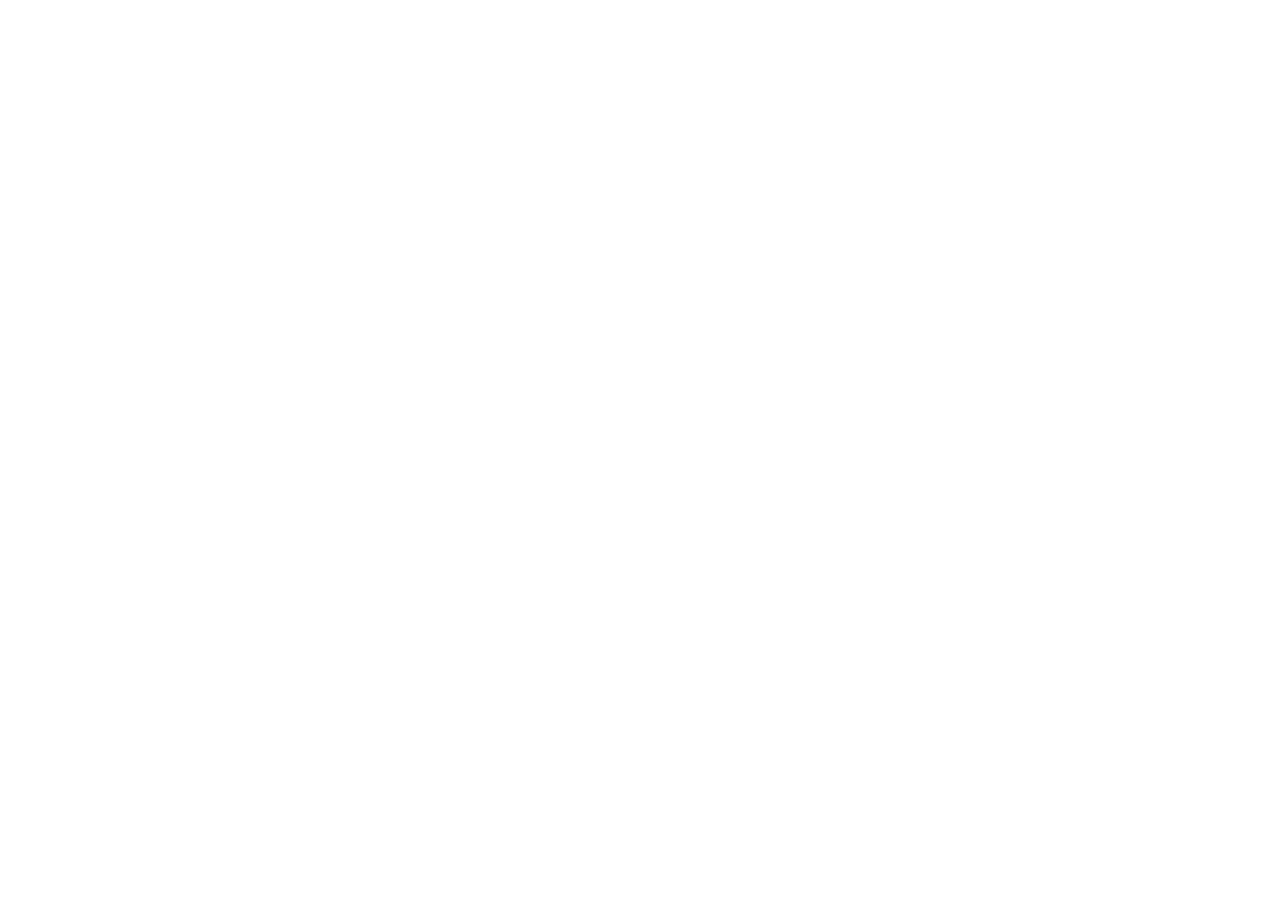
==== books.html @ 688048e7 "first commit" ====
<!DOCTYPE html>
<html lang="en">
<head>
    <meta charset="UTF-8">
    <meta name="viewport" content="width=device-width, initial-scale=1.0">
    <title>Document</title>
</head>
<body>
    
</body>
</html>
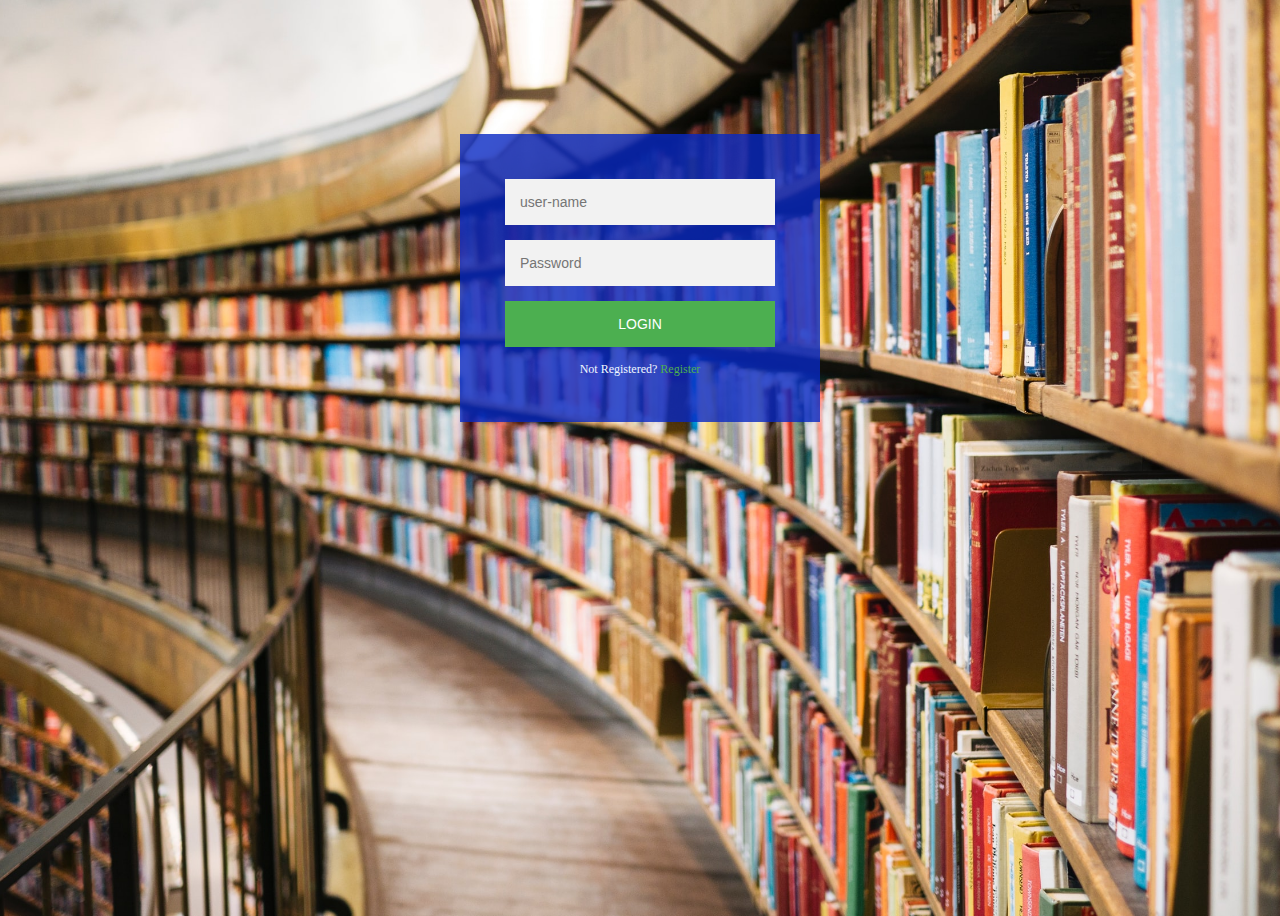
==== commit c0564f39: "first commit" ====
--- a/books.html
+++ b/books.html
@@ -3,9 +3,52 @@
 <head>
     <meta charset="UTF-8">
     <meta name="viewport" content="width=device-width, initial-scale=1.0">
-    <title>Document</title>
+    <title>login and signup</title>
+    <link rel="stylesheet" href="style.css">
 </head>
 <body>
-    
+      <div class="login-page">
+<div class="form">
+<form class="register-form">
+<input type="text" placeholder="user name"/>
+<input type="text" placeholder="Password"/>
+<input type="text" placeholder="email address"/> 
+<button>create</button>
+ <p class="message">Already Registered <a href="#">Login</a></p>
+
+</form>
+<form class="Login-Form">
+<input type="text" placeholder="user-name"/>
+<input type="password" placeholder="Password"/>
+<button>Login</button>
+<p class="message">Not Registered? <a href="#">Register</a></p>
+</form>
+</div>
+      </div> 
+
+<script src='https://code.jquery.com/jquery-3.4.1.min.js'> </script>
+
+
+<script>
+s('.message a').click(function( )[
+s('form').animate({height: "toogle", opacity: "toggle"}, "slow"); 
+
+]);
+
+
+
+</script>
+
+
+
+
+
+
+
+
+
+
+
+
 </body>
 </html>--- a/style.css
+++ b/style.css
@@ -0,0 +1,80 @@
+body{
+    
+    background-image: url("images/big.jpg"); 
+    background-size: cover ;
+    background-position: center;
+    height: 100vh;
+}
+.login-page{
+width: 360px;
+padding: 10% 0 0;
+margin: auto;
+}
+.form{
+position: relative;
+background: rgba(7, 40, 195, 0.8);
+max-width: 360px;
+margin: 0 auto 100px;
+padding: 45px;
+text-align: center;
+}
+.form input{
+    font-family: Arial, Helvetica, sans-serif;
+outline: 1;
+width: 100%;
+background: #f2f2f2;
+border: 0;
+margin: 0 0 15px;
+padding: 15px;
+box-sizing: border-box;
+font-size: 14px;
+}
+.form button{
+    font-family: Arial, Helvetica, sans-serif;
+    text-transform: uppercase;
+    outline: 0;
+    background: #4CAF50;
+    width: 100%;
+    border: 0;
+    padding: 15px;
+    color: #ffffff;
+    font-size: 14px;
+    cursor: pointer ;
+}
+.form button:hover,.form button:active{
+    background:lightgreen;
+}
+
+.form .message{
+    margin:15px 0 0;
+    color: aliceblue;
+    font-size: 12px;
+
+}
+.form .message a{
+    color: #4CAF50;
+    text-decoration: none;
+}
+.form .register-form{
+    display: none;
+}
+
+
+
+
+
+
+
+
+
+
+
+
+
+
+
+
+
+
+
+
